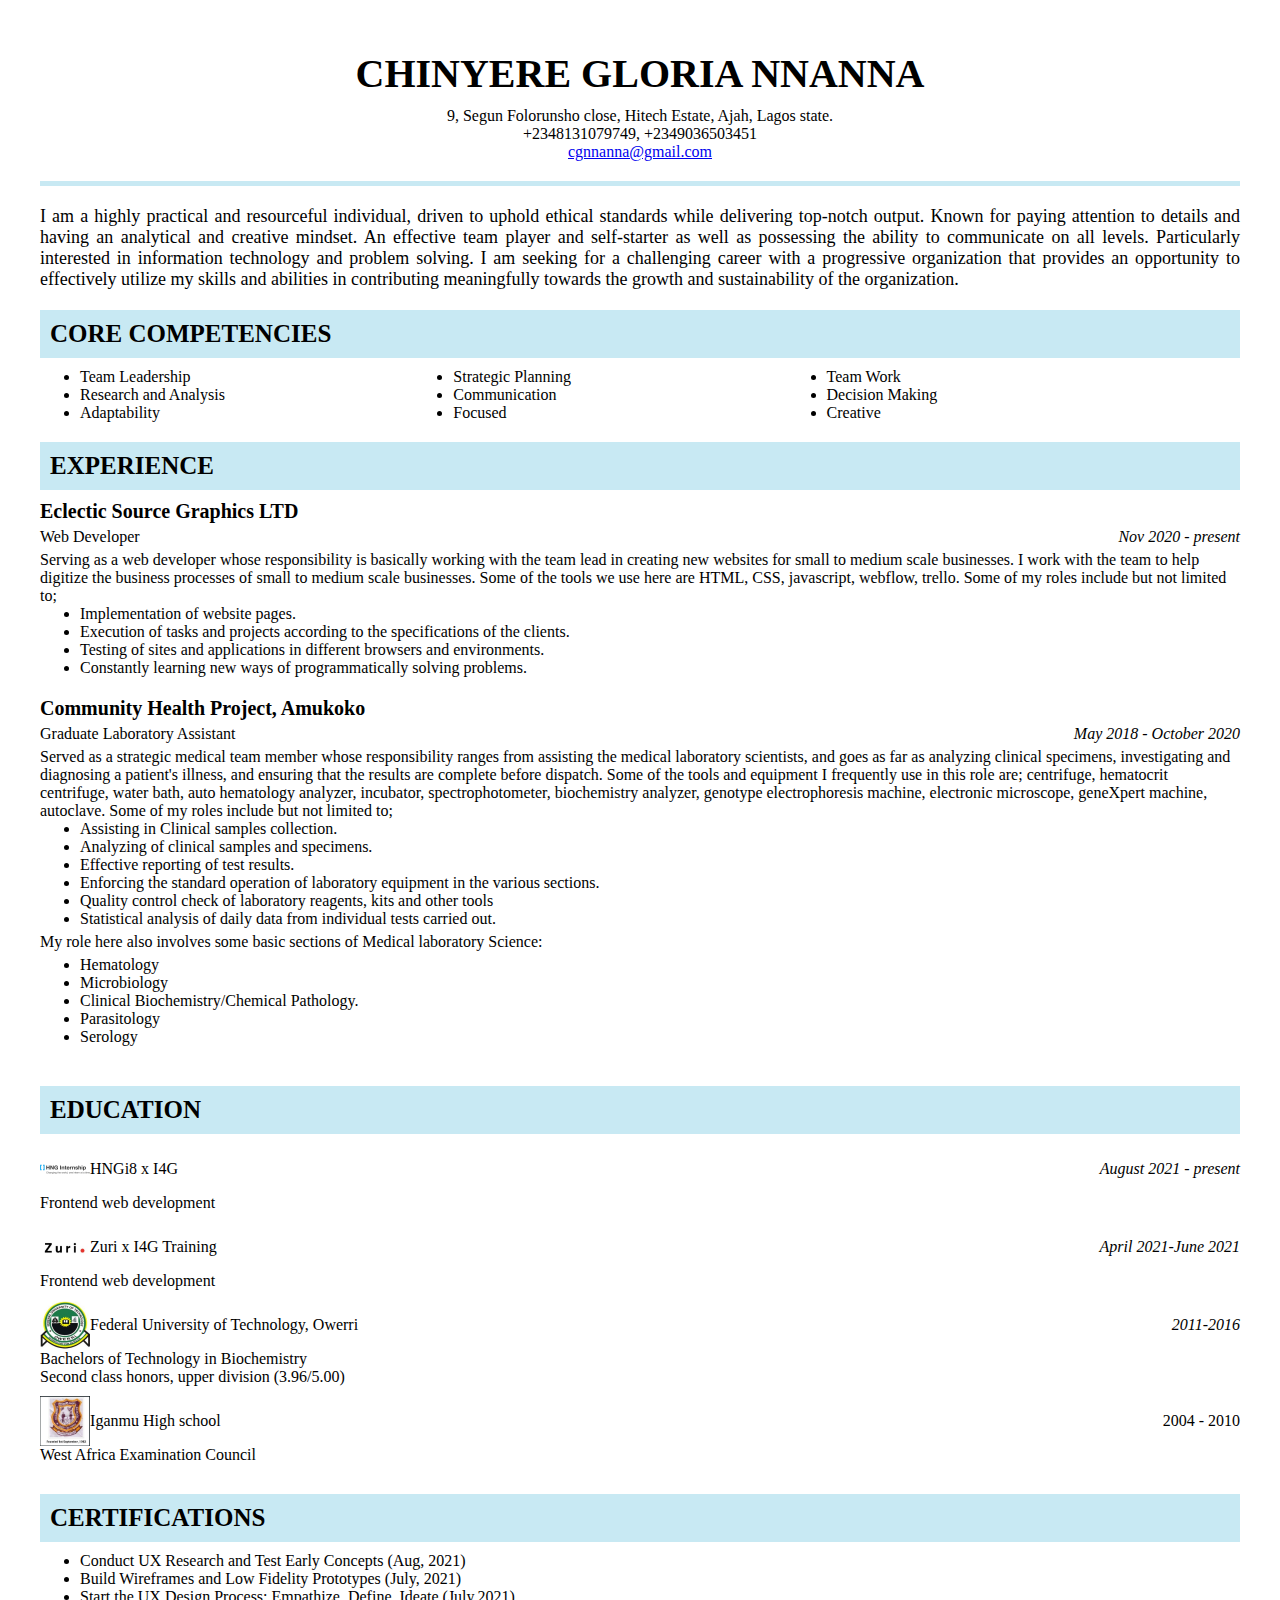
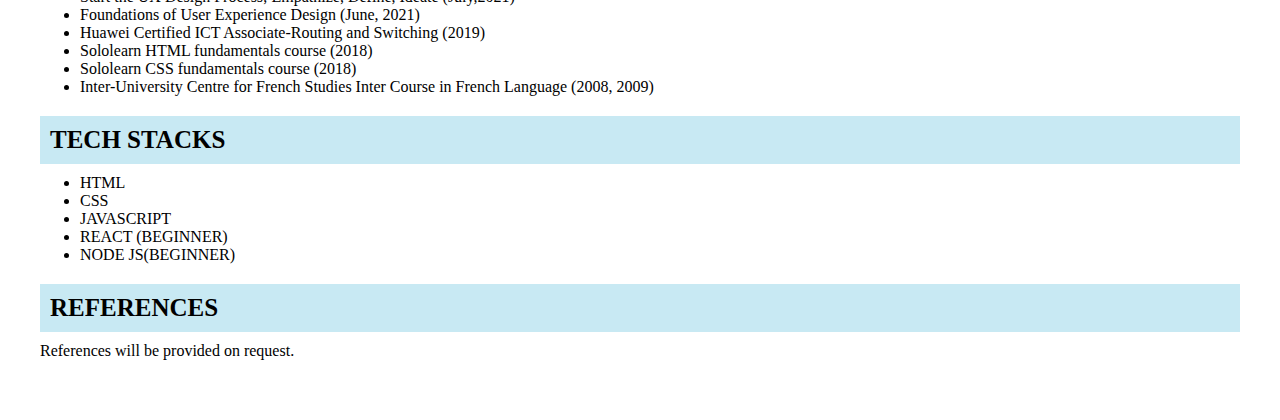
==== index.html @ e8591fd1 "renamed resume.html to index.html" ====
<!DOCTYPE html>
<html lang="en">

<head>
    <meta charset="UTF-8">
    <meta http-equiv="X-UA-Compatible" content="IE=edge">
    <meta name="viewport" content="width=device-width, initial-scale=1.0">
    <title>Resume Template</title>
    <link href="./css/resume.css" rel="stylesheet"/>
    <link href="./css/resume-media-query.css" rel="stylesheet"/>
</head>

<body>
    <header class="resume-header">
        <h1 id="name"></h1>
        <p>9, Segun Folorunsho close, Hitech Estate, Ajah, Lagos state.</p>
        <p>+2348131079749, +2349036503451</p>
        <a href="mailto:cgnnanna@gmail.com">cgnnanna@gmail.com</a>
    </header>
    <article class="personality-summary-wrapper">
        <p class="personality-summary">I am a highly practical and resourceful individual, driven to uphold ethical standards while delivering
            top-notch output.
            Known for paying attention to details and having an analytical and creative mindset.
            An effective team player and self-starter as well as possessing the ability to communicate on all levels.
            Particularly interested in information technology and problem solving.
            I am seeking for a challenging career with a progressive organization that provides an opportunity to
            effectively utilize my skills and abilities in contributing meaningfully towards the growth and
            sustainability of the organization.
        </p>
    </article>
    <section class="competencies-wrapper">
        <h2>Core Competencies</h2>
        <ul class="competencies-list">
            <li>Team Leadership </li>
            <li>Strategic Planning</li>
            <li>Team Work</li>
            <li>Research and Analysis</li>
            <li>Communication</li>
            <li>Decision Making</li>
            <li>Adaptability</li>
            <li>Focused</li>
            <li>Creative</li>
        </ul>
    </section>
    <section class="experience-wrapper">
        <h2>Experience</h2>
        <div class="experience-description-block">
            <h3>Eclectic Source Graphics LTD</h3>
            <div class="job-title-block">
                <p class="job-title-text">Web Developer</p>
                <p class="job-duration-text"><i>Nov 2020 - present</i></p>
            </div>
            <p>Serving as a web developer whose responsibility is basically working with the team lead in creating new
                websites for small to medium scale businesses.
                I work with the team to help digitize the business processes of small to medium scale businesses.
                Some of the tools we use here are HTML, CSS, javascript, webflow, trello.
                Some of my roles include but not limited to;
            </p>
            <ul class="job-description-list">
                <li>Implementation of website pages.</li>
                <li>Execution of tasks and projects according to the specifications of the clients.</li>
                <li>Testing of sites and applications in different browsers and environments.</li>
                <li>Constantly learning new ways of programmatically solving problems.</li>
            </ul>
        </div>
        <div class="experience-description-block">
            <h3>Community Health Project, Amukoko</h3>
            <div class="job-title-block">
                <p class="job-title-text">Graduate Laboratory Assistant</p>
                <p><i>May 2018 - October 2020</i></p>
            </div>
            <p>Served as a strategic medical team member whose responsibility ranges from assisting the medical laboratory scientists, and goes as far as analyzing clinical specimens, investigating and diagnosing a patient's illness, and ensuring that the results are complete before dispatch. 
                Some of the tools and equipment I frequently use in this role are; centrifuge, hematocrit centrifuge, water bath, auto hematology analyzer, incubator, spectrophotometer, biochemistry analyzer, genotype electrophoresis machine, electronic microscope, geneXpert machine, autoclave. Some of my roles include but not limited to; 
            </p>
            <ul class="job-description-list">
                <li>Assisting in Clinical samples collection. </li>
                <li>Analyzing of clinical samples and specimens. </li>
                <li>Effective reporting of test results.</li>
                <li>Enforcing the standard operation of laboratory equipment in the various sections.</li>
                <li>Quality control check of laboratory reagents, kits and other tools</li>
                <li>Statistical analysis of daily data from individual tests carried out.</li>
            </ul>
            <p id="description-text">My role here also involves some basic sections of Medical laboratory Science: </p>
            <ul class="job-description-list">
                <li>Hematology </li>
                <li>Microbiology </li>
                <li>Clinical Biochemistry/Chemical Pathology. </li>
                <li>Parasitology</li>
                <li>Serology</li>
            </ul>
        </div>
    </section>
    <section class="education-wrapper">
        <h2>Education</h2>
        <div class="education-detail-block">
            <div class="education-description-block">
                <div class="education-display-block" >
                    <img src="./images/HNG-logo.png" alt="HNG logo"/>
                    <a href="https://hng.tech/">HNGi8 x I4G</a>
                </div>
                <p><i>August 2021 - present</i></p>
            </div>
            <p>Frontend web development</p>
        </div>
        <div class="education-detail-block">
            <div class="education-description-block">
                <div class="education-display-block">
                    <img src="./images/Zuri-logo.jpg" alt="Zuri logo"/>
                    <a href="https://zuri.team/">Zuri x I4G Training</a>
                </div>
                <p><i>April 2021-June 2021</i></p>
            </div>
            <p>Frontend web development</p>
        </div>
        <div class="education-detail-block">
            <div class="education-description-block">
                <div class="education-display-block">
                    <img src="./images/Futo-logo.png" alt="Futo logo"/>
                    <a href="https://futo.edu.ng/">Federal University of Technology, Owerri</a>
                </div>
                <p><i>2011-2016</i></p>
            </div>
            <p>Bachelors of Technology in Biochemistry </p>
            <p>Second class honors, upper division (3.96/5.00) </p>
        </div>
        <div class="education-detail-block">
            <div class="education-description-block">
                <div class="education-display-block">
                    <img src="./images/ISHS-logo.png" alt="ISHS logo"/>
                    <a href="https://web.facebook.com/pages/Iganmu-Senior-High-School/110402815646483">Iganmu High school  </a>
                </div>
                <p>2004 - 2010</p>
            </div>
            <p>West Africa Examination Council </p>
        </div>
    </section>
    <section class="certification-wrapper">
        <h2>Certifications</h2>
        <div>
            <ul class="certification-list">
                <li>Conduct UX Research and Test Early Concepts (Aug, 2021)</li>
                <li>Build Wireframes and Low Fidelity Prototypes (July, 2021)</li>
                <li>Start the UX Design Process; Empathize, Define, Ideate (July,2021)</li>
                <li>Foundations of User Experience Design (June, 2021) </li>
                <li>Huawei Certified ICT Associate-Routing and Switching (2019)</li>
                <li>Sololearn HTML fundamentals course (2018) </li>
                <li>Sololearn CSS fundamentals course (2018)</li>
                <li>Inter-University Centre for French Studies Inter Course in French Language (2008, 2009)</li>
            </ul>
        </div>
    </section>
    <section class="tech-stack-wrapper">
        <h2>Tech stacks</h2>
        <div>
            <ul class="tech-stack-list">
                <li>HTML</li>
                <li>CSS</li>
                <li>JAVASCRIPT</li>
                <li>REACT (BEGINNER)</li>
                <li>NODE JS(BEGINNER)</li>
            </ul>
        </div>
    </section>
    <section class="references-wrapper">
        <h2>References</h2>
        <p>References will be provided on request.</p>
    </section>
    <script src="./js/playground.js">
        
    </script> 
</body>

</html>
---- css/resume.css ----
*{
    margin: 0;
    padding: 0;
    box-sizing: border-box;
}
body{
    font-family: 'Times New Roman', Times, serif;
    padding: 40px;
}
h1{
    font-size: 40px;
    margin: 10px;
    text-transform: uppercase;
}
h2{
    font-size: 25px;
    text-transform: uppercase;
    background-color: #c8e9f3;
    padding: 10px 0 10px 10px;
    margin-bottom: 10px;
}
h3{
    font-size: 20px;
    margin-bottom: 5px;
}
.resume-header{
    text-align: center;
    padding-bottom: 20px;
    width: 100%;
}
.personality-summary-wrapper{
    border-top: 5px solid #c8e9f3;
    padding: 20px 0;
}
.personality-summary{
    font-size: 18px;
    text-align: justify;
}
.competencies-wrapper{
    padding-bottom: 20px;
}
.competencies-list{
    display: flex;
    flex-wrap: wrap;
    width: 100%;
    padding: 0 40px;
}
.competencies-list > li{
    width: 33.33%;
}
.experience-wrapper{
    padding-bottom: 20px;
    width: 100%;
}
.experience-description-block{
    margin-bottom: 20px;
}
.job-title-block{
    width: 100%;
    display: flex;
    justify-content: space-between;
    margin-bottom: 5px;
}
.job-title-text, .job-duration-text{
    font-size: 16px;
}
.job-description-list, .certification-list, .tech-stack-list {
    padding: 0 40px;
}
#description-text{
    margin: 5px 0;
}
.education-wrapper, .certification-wrapper, .tech-stack-wrapper, .references-wrapper{
    width: 100%;
    padding-bottom: 20px;
}
.education-detail-block{
    margin-bottom: 10px;
}
.education-description-block{
    width: 100%;
    display: flex;
    justify-content: space-between;
    align-items: center;
}
.education-display-block{
    display: flex;
    align-items: center;
}
.education-display-block > img{
    height: 50px;
}
.education-display-block > a {
    font-size: 16px;
    text-decoration: none;
    color: #000000;
}
.tech-stack-list > li{
    font-size: 16px;
    text-transform: uppercase;
}
---- css/resume-media-query.css ----
@media only screen and (max-width: 600px) {
    h1{
        font-size: 25px;
    }
    h2{
        font-size: 18px;
    }
    h3{
        font-size: 16px;
    }
    .personality-summary{
        font-size: 14px;
    }
    .competencies-list{
        display: block;
    }
    .competencies-list > li{
        width: 100%;
    }
    .job-title-block{
        display: block;
    }
    .education-description-block{
        display: block;
    }
    .education-display-block{
        display: flex;
        align-items: center;
    }
    .education-display-block > img{
        height: 40px;
    }
    .tech-stack-list > li{
        font-size: 14px;
    }
}

@media only screen and (min-width: 600px) {
    h1{
        font-size: 35px;
    }
    h2{
        font-size: 25px;
    }
    h3{
        font-size: 20px;
    }
    .personality-summary{
        font-size: 18px;
    }
    .competencies-list{
        display: flex;
        flex-wrap: wrap;
    }
    .competencies-list > li{
        width: 50%;
    }
    .job-title-block{
        display: flex;
        justify-content: space-between;
    }
    .job-title-text, .job-duration-text{
        font-size: 16px;
    }
    
    .education-description-block{
        display: flex;
        justify-content: space-between;
        align-items: center;
    }
    .education-display-block{
        display: flex;
        align-items: center;
    }
    .tech-stack-list > li{
        font-size: 16px;
    }
}

@media only screen and (min-width: 992px) {
    h1{
        font-size: 40px;
    }
    h2{
        font-size: 25px;
    }
    h3{
        font-size: 20px;
    }
    .personality-summary{
        font-size: 18px;
    }
    .competencies-list{
        display: flex;
        flex-wrap: wrap;
    }
    .competencies-list > li{
        width: 33.33%;
    }
    .job-title-block{
        display: flex;
        justify-content: space-between;
    }
    .job-title-text, .job-duration-text{
        font-size: 16px;
    }
    
    .education-description-block{
        display: flex;
        justify-content: space-between;
        align-items: center;
    }
    .education-display-block{
        display: flex;
        align-items: center;
    }
    .tech-stack-list > li{
        font-size: 16px;
    }
}
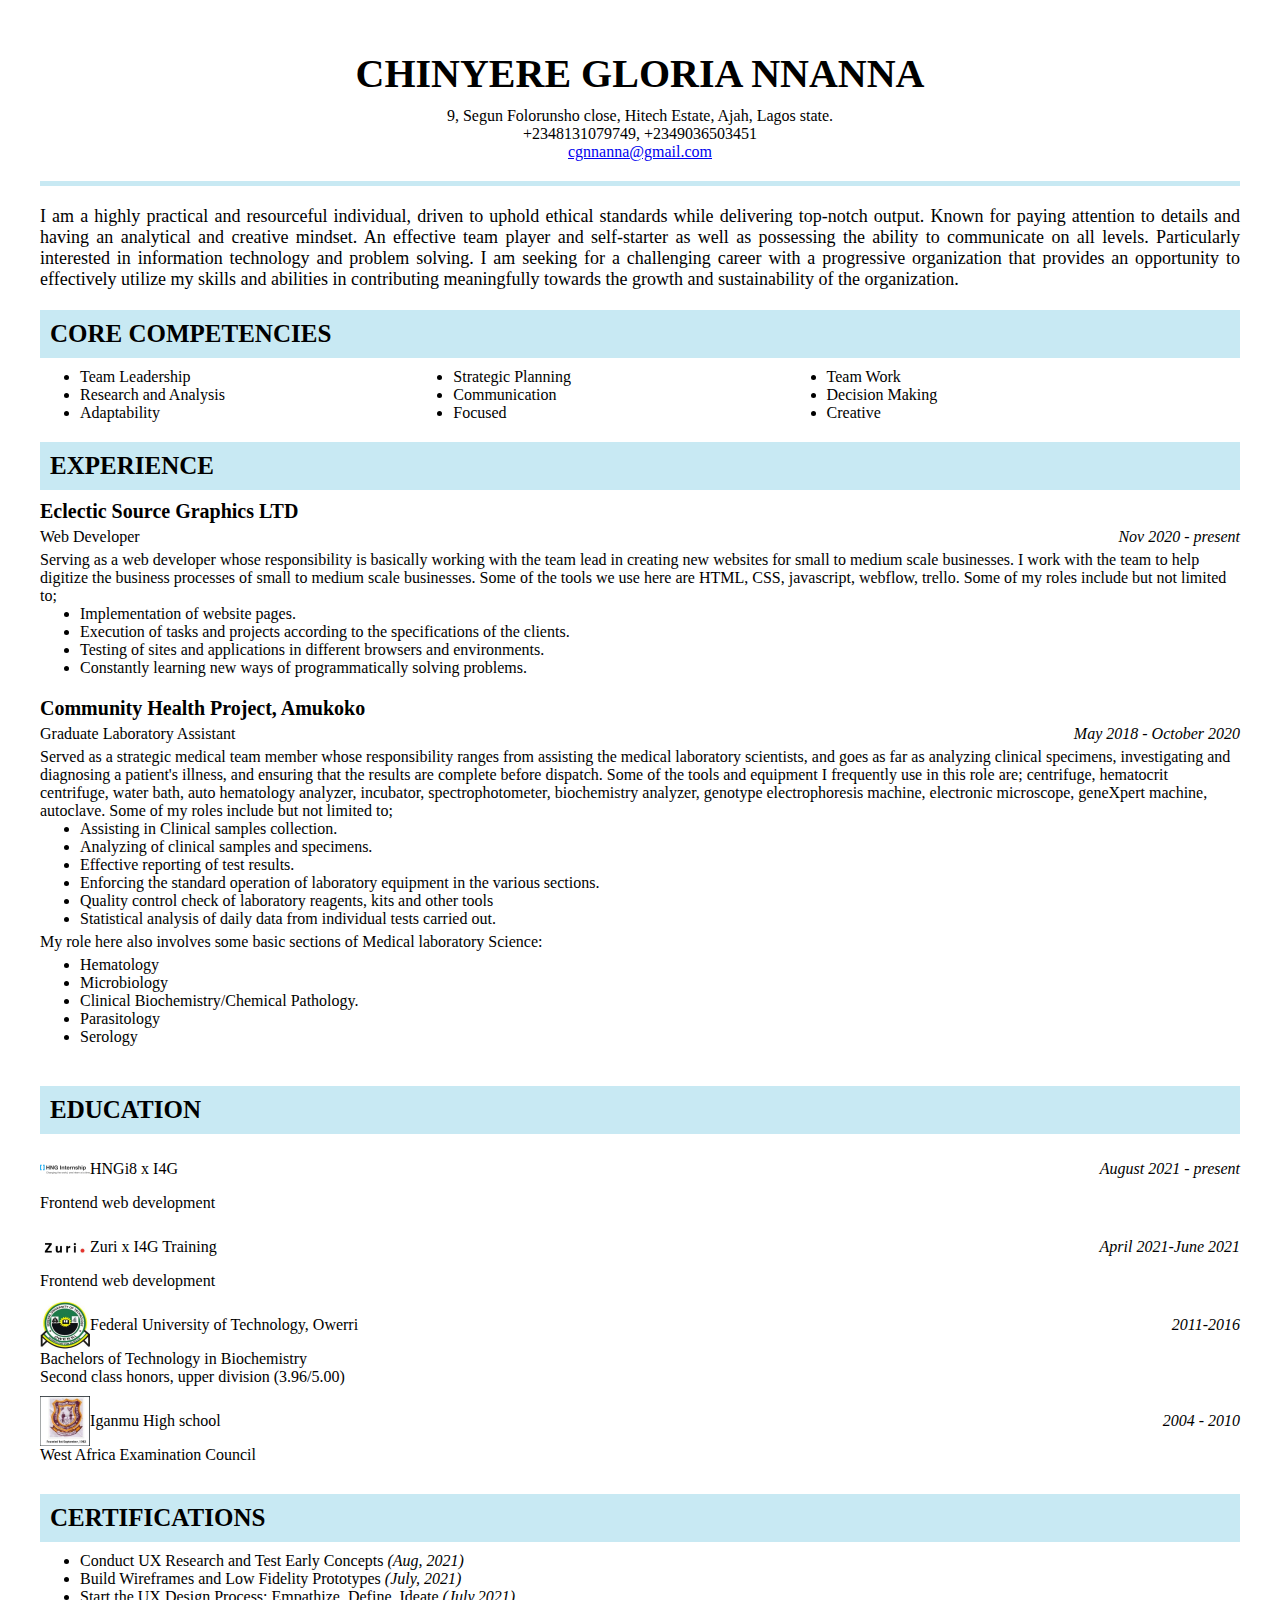
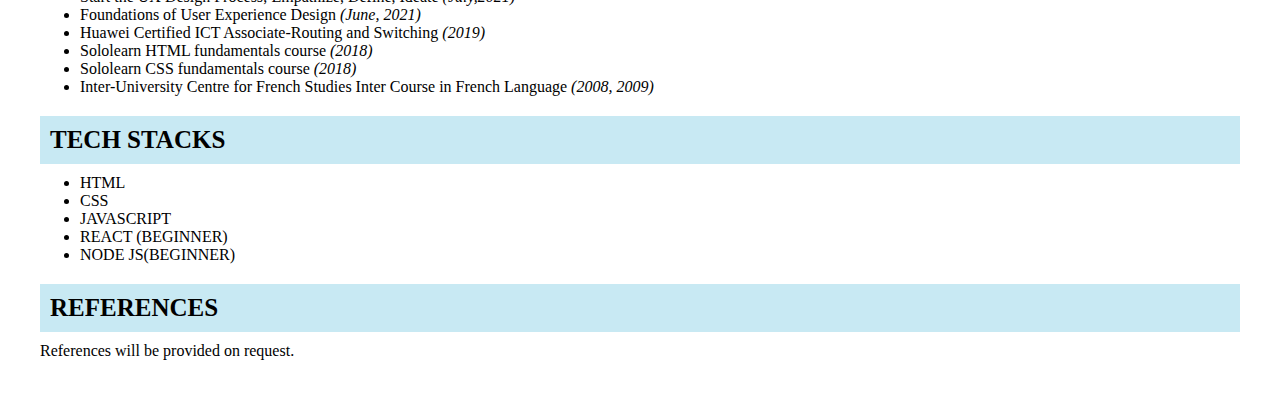
==== commit 1af82588: "italicized the duration of certifications" ====
--- a/index.html
+++ b/index.html
@@ -129,7 +129,7 @@
                     <img src="./images/ISHS-logo.png" alt="ISHS logo"/>
                     <a href="https://web.facebook.com/pages/Iganmu-Senior-High-School/110402815646483">Iganmu High school  </a>
                 </div>
-                <p>2004 - 2010</p>
+                <p><i>2004 - 2010</i></p>
             </div>
             <p>West Africa Examination Council </p>
         </div>
@@ -138,14 +138,14 @@
         <h2>Certifications</h2>
         <div>
             <ul class="certification-list">
-                <li>Conduct UX Research and Test Early Concepts (Aug, 2021)</li>
-                <li>Build Wireframes and Low Fidelity Prototypes (July, 2021)</li>
-                <li>Start the UX Design Process; Empathize, Define, Ideate (July,2021)</li>
-                <li>Foundations of User Experience Design (June, 2021) </li>
-                <li>Huawei Certified ICT Associate-Routing and Switching (2019)</li>
-                <li>Sololearn HTML fundamentals course (2018) </li>
-                <li>Sololearn CSS fundamentals course (2018)</li>
-                <li>Inter-University Centre for French Studies Inter Course in French Language (2008, 2009)</li>
+                <li>Conduct UX Research and Test Early Concepts <i>(Aug, 2021)</i></li>
+                <li>Build Wireframes and Low Fidelity Prototypes <i>(July, 2021)</i></li>
+                <li>Start the UX Design Process; Empathize, Define, Ideate <i>(July,2021)</i></li>
+                <li>Foundations of User Experience Design <i>(June, 2021)</i> </li>
+                <li>Huawei Certified ICT Associate-Routing and Switching <i>(2019)</i></li>
+                <li>Sololearn HTML fundamentals course <i>(2018)</i></li>
+                <li>Sololearn CSS fundamentals course <i>(2018)</i></li>
+                <li>Inter-University Centre for French Studies Inter Course in French Language <i>(2008, 2009)</i></li>
             </ul>
         </div>
     </section>
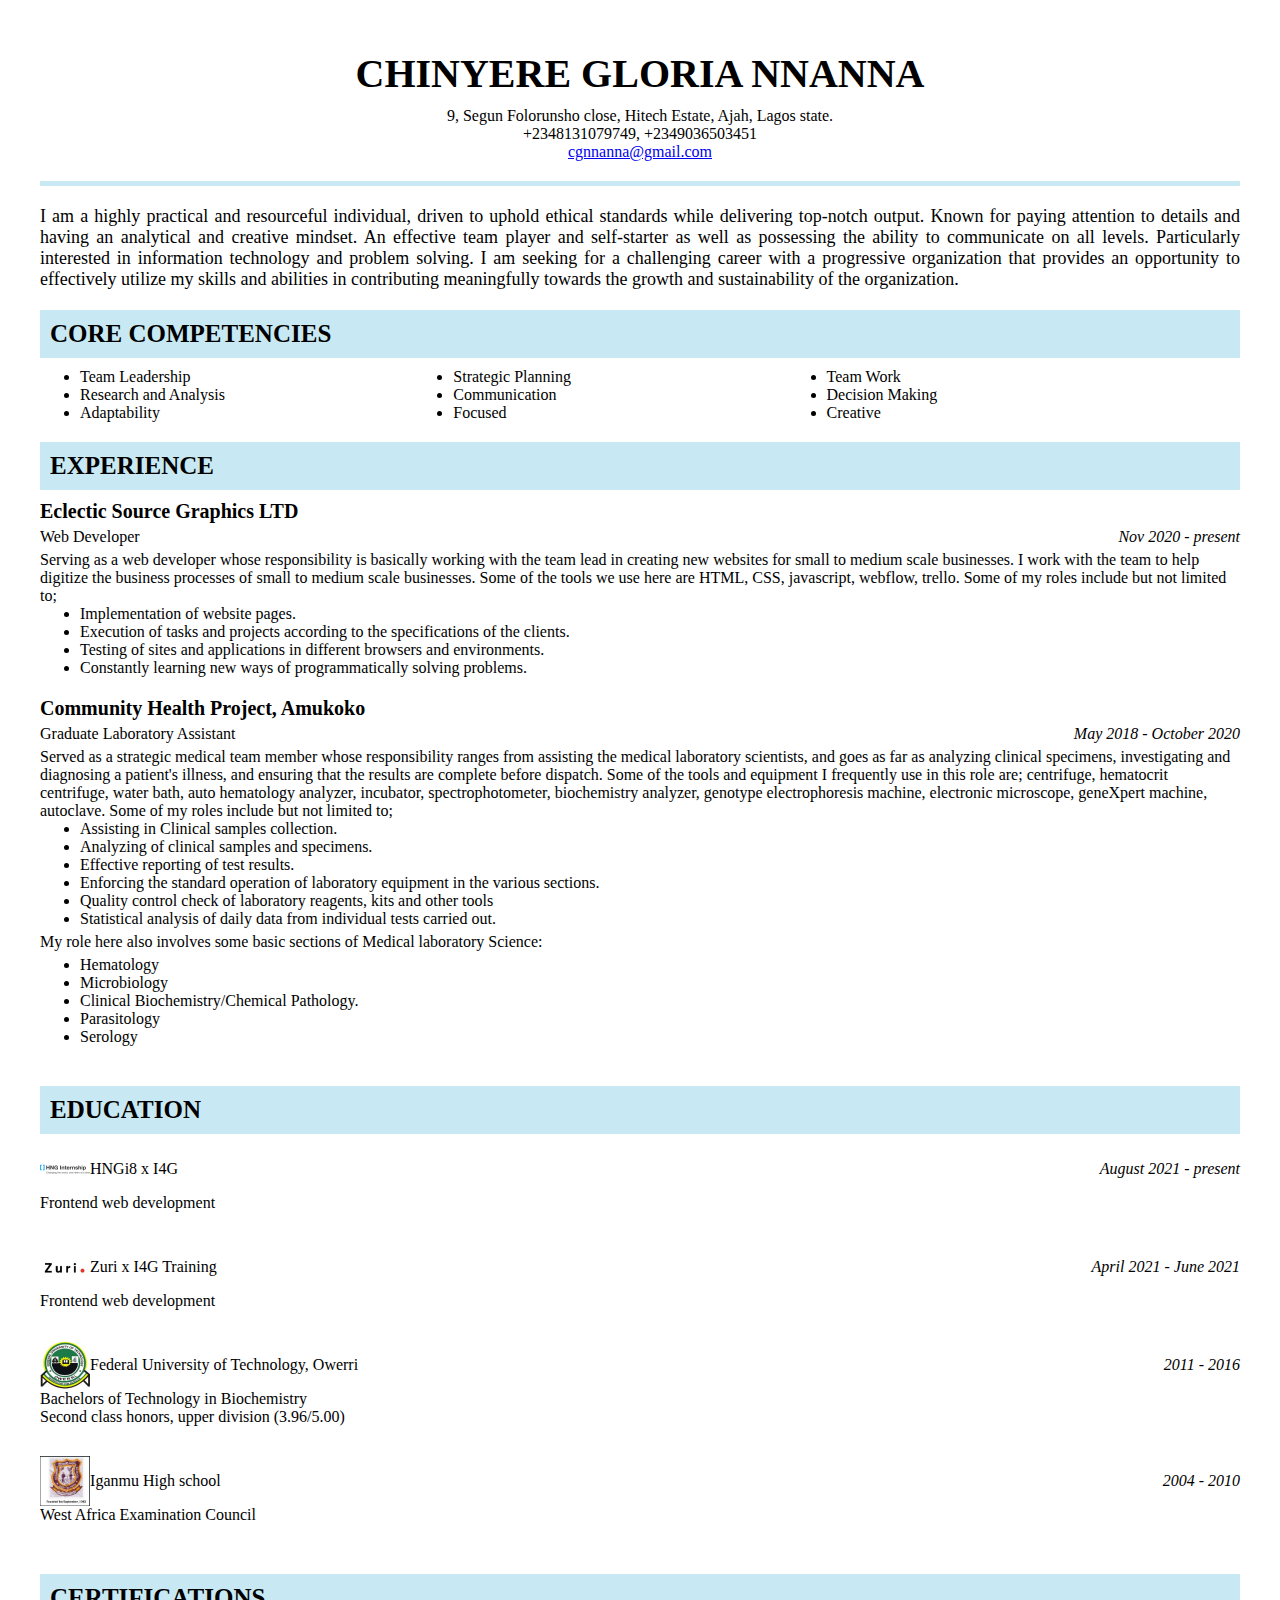
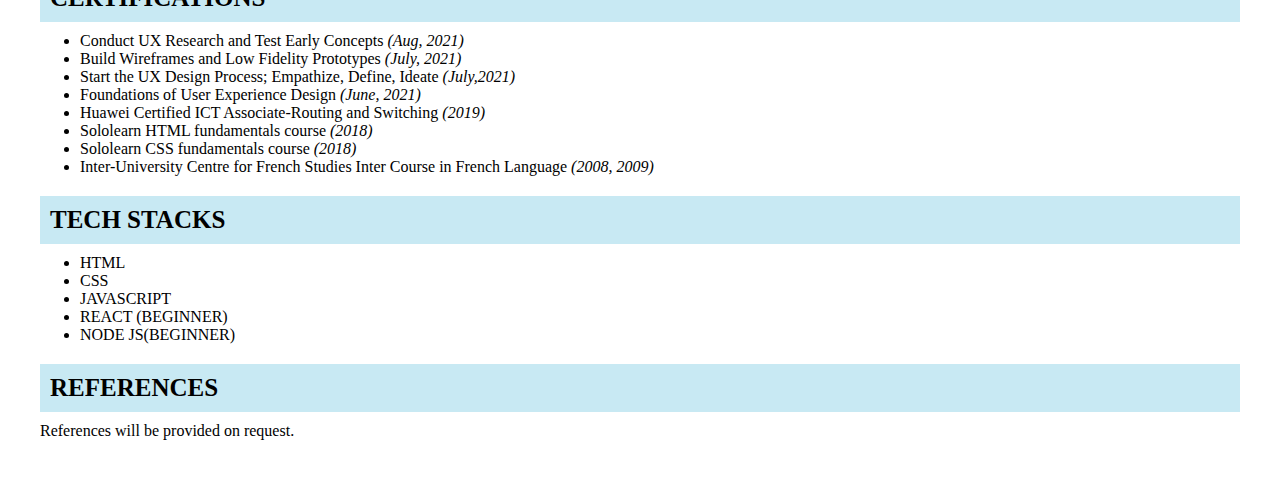
==== commit 01ea2f22: "modified some styles in the css file and index file" ====
--- a/index.html
+++ b/index.html
@@ -108,7 +108,7 @@
                     <img src="./images/Zuri-logo.jpg" alt="Zuri logo"/>
                     <a href="https://zuri.team/">Zuri x I4G Training</a>
                 </div>
-                <p><i>April 2021-June 2021</i></p>
+                <p><i>April 2021 - June 2021</i></p>
             </div>
             <p>Frontend web development</p>
         </div>
@@ -118,7 +118,7 @@
                     <img src="./images/Futo-logo.png" alt="Futo logo"/>
                     <a href="https://futo.edu.ng/">Federal University of Technology, Owerri</a>
                 </div>
-                <p><i>2011-2016</i></p>
+                <p><i>2011 - 2016</i></p>
             </div>
             <p>Bachelors of Technology in Biochemistry </p>
             <p>Second class honors, upper division (3.96/5.00) </p>
--- a/css/resume.css
+++ b/css/resume.css
@@ -75,7 +75,7 @@
     padding-bottom: 20px;
 }
 .education-detail-block{
-    margin-bottom: 10px;
+    margin-bottom: 30px;
 }
 .education-description-block{
     width: 100%;
